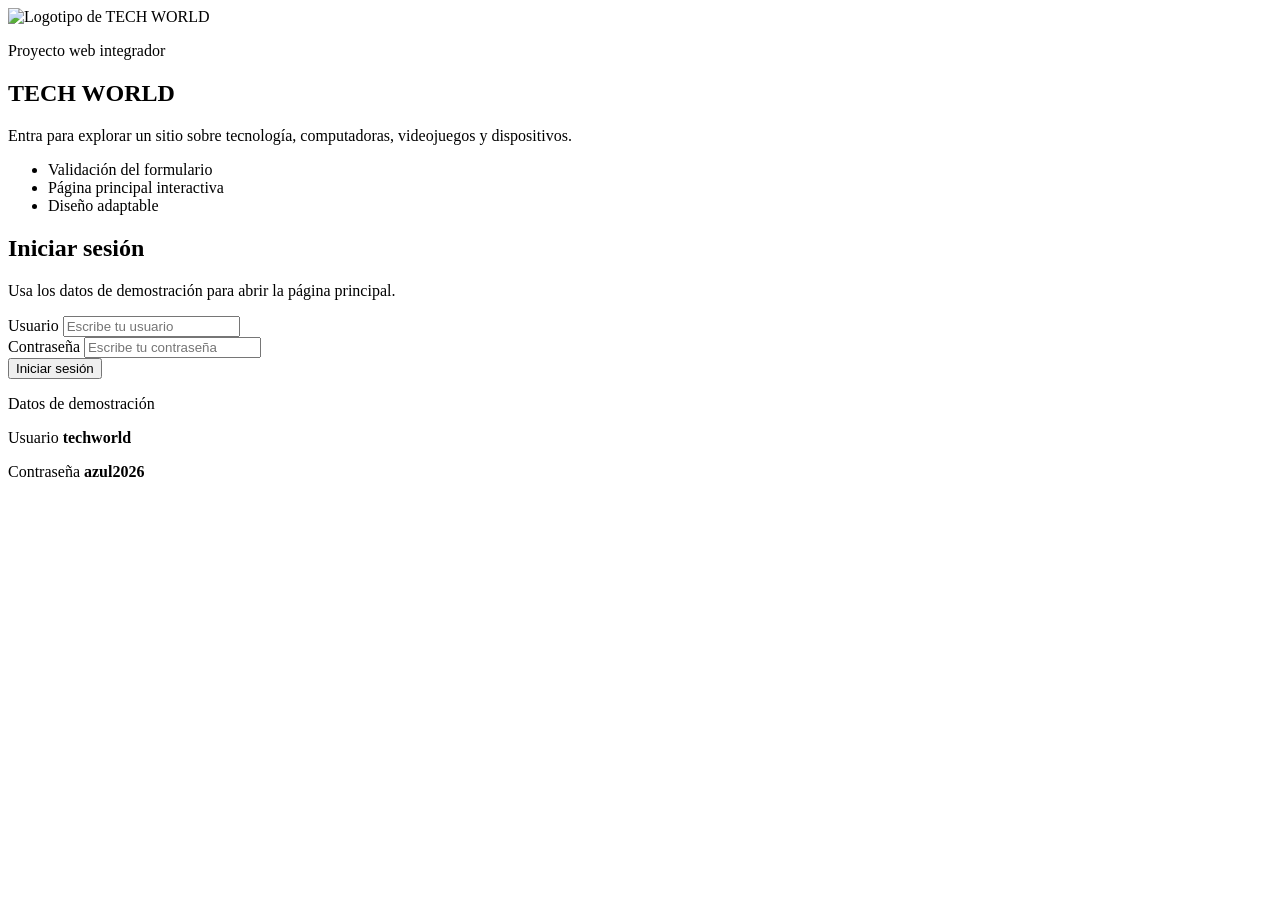
==== index.html @ 04315aa1 "Add files via upload" ====
<!DOCTYPE html>
<html lang="es">
<head>
  <meta charset="UTF-8">
  <meta name="viewport" content="width=device-width, initial-scale=1.0">
  <title>TECH WORLD | Iniciar sesión</title>
  <meta name="description" content="Acceso de demostración al sitio TECH WORLD.">
  <link rel="icon" href="img/logo.svg" type="image/svg+xml">
  <link rel="stylesheet" href="css/estilos.css">
</head>
<body class="pagina-acceso" data-pagina="acceso">
  <main class="acceso">
    <section class="acceso-marca" aria-label="Presentación de TECH WORLD">
      <div class="resplandor resplandor-a" aria-hidden="true"></div>
      <div class="resplandor resplandor-b" aria-hidden="true"></div>
      <img class="logo-grande" src="img/logo.svg" alt="Logotipo de TECH WORLD" width="72" height="72">
      <p class="etiqueta">Proyecto web integrador</p>
      <h1>TECH WORLD</h1>
      <p class="texto-marca">
        Entra para explorar un sitio sobre tecnología, computadoras, videojuegos y dispositivos.
      </p>
      <ul class="lista-marca">
        <li>Validación del formulario</li>
        <li>Página principal interactiva</li>
        <li>Diseño adaptable</li>
      </ul>
    </section>

    <section class="acceso-panel" aria-labelledby="titulo-acceso">
      <h2 id="titulo-acceso">Iniciar sesión</h2>
      <p class="ayuda">Usa los datos de demostración para abrir la página principal.</p>

      <form id="formulario-acceso" action="#" method="post" novalidate>
        <div class="campo">
          <label for="usuario">Usuario</label>
          <input id="usuario" name="usuario" type="text" autocomplete="username" placeholder="Escribe tu usuario" spellcheck="false">
        </div>

        <div class="campo">
          <label for="clave">Contraseña</label>
          <input id="clave" name="clave" type="password" autocomplete="current-password" placeholder="Escribe tu contraseña">
        </div>

        <button class="boton boton-principal" type="submit">Iniciar sesión</button>
        <p id="mensaje-acceso" class="mensaje" role="status" aria-live="polite"></p>
      </form>

      <aside class="datos-demo">
        <p class="etiqueta">Datos de demostración</p>
        <p><span>Usuario</span> <strong>techworld</strong></p>
        <p><span>Contraseña</span> <strong>azul2026</strong></p>
      </aside>

      <noscript>
        <p class="mensaje error">Activa JavaScript para validar el acceso.</p>
      </noscript>
    </section>
  </main>

  <script src="js/script.js"></script>
</body>
</html>
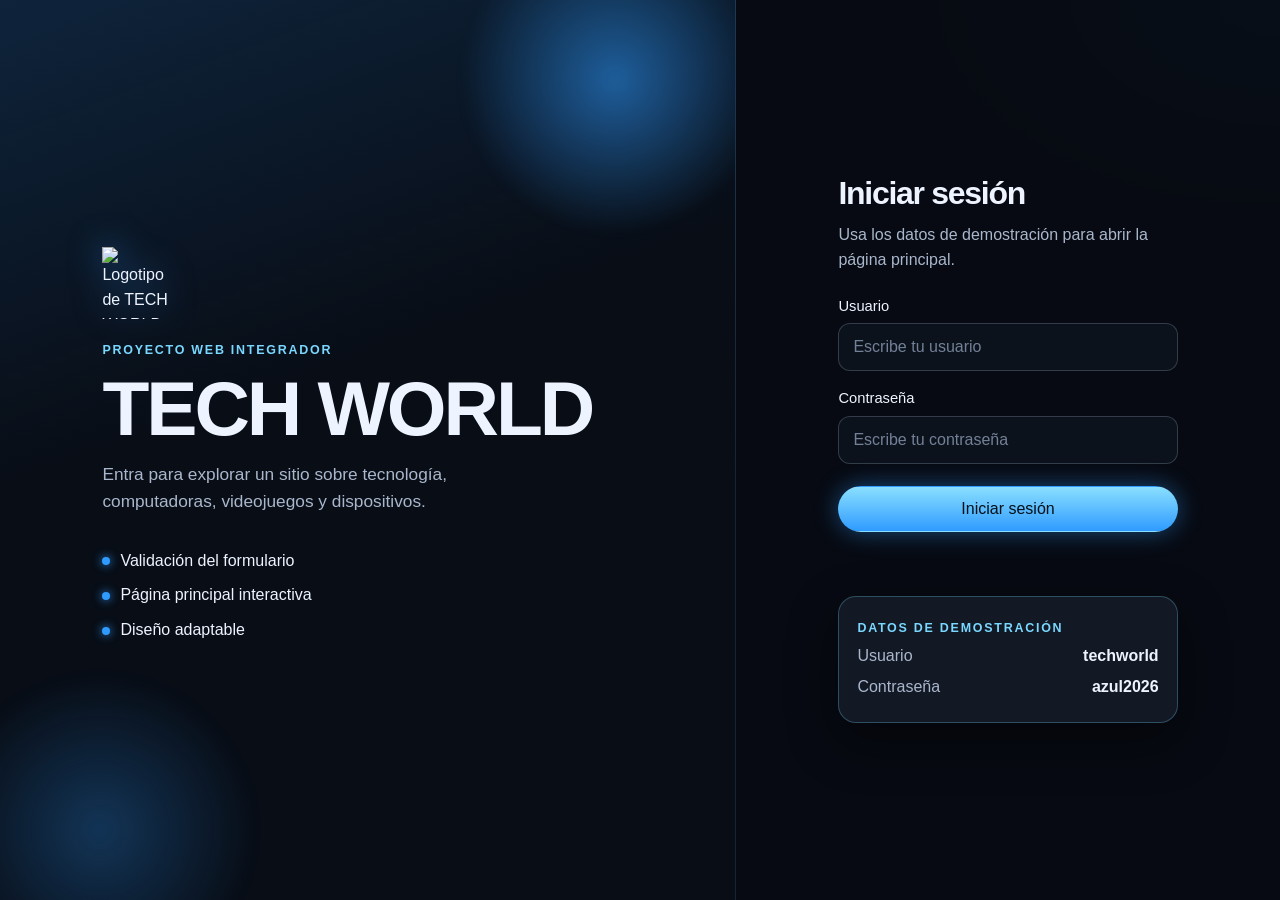
==== commit 0ccbbe49: "Update index.html" ====
--- a/index.html
+++ b/index.html
@@ -6,7 +6,7 @@
   <title>TECH WORLD | Iniciar sesión</title>
   <meta name="description" content="Acceso de demostración al sitio TECH WORLD.">
   <link rel="icon" href="img/logo.svg" type="image/svg+xml">
-  <link rel="stylesheet" href="css/estilos.css">
+  <link rel="stylesheet" href="estilos.css">
 </head>
 <body class="pagina-acceso" data-pagina="acceso">
   <main class="acceso">
--- a/estilos.css
+++ b/estilos.css
@@ -0,0 +1,721 @@
+/* TECH WORLD — estilos del acceso y de la página principal */
+
+:root {
+  --fondo: #070b12;
+  --fondo-2: #101722;
+  --tarjeta: #141c28;
+  --texto: #eef4ff;
+  --texto-suave: #a9b7cc;
+  --azul: #2f9bff;
+  --azul-brillo: #7ad7ff;
+  --linea: rgba(122, 215, 255, 0.28);
+  --sombra: 0 18px 50px rgba(0, 0, 0, 0.45);
+  --radio: 18px;
+  --ancho: 1120px;
+}
+
+* {
+  box-sizing: border-box;
+}
+
+html {
+  scroll-behavior: smooth;
+}
+
+body {
+  margin: 0;
+  min-height: 100vh;
+  color: var(--texto);
+  font-family: "Segoe UI", "Helvetica Neue", Arial, sans-serif;
+  background:
+    radial-gradient(900px 480px at 8% -10%, rgba(47, 155, 255, 0.22), transparent 55%),
+    radial-gradient(700px 420px at 100% 0%, rgba(47, 155, 255, 0.12), transparent 50%),
+    var(--fondo);
+  line-height: 1.55;
+}
+
+img {
+  max-width: 100%;
+  display: block;
+}
+
+a {
+  color: inherit;
+  text-decoration: none;
+}
+
+button,
+input {
+  font: inherit;
+}
+
+.contenedor {
+  width: min(var(--ancho), calc(100% - 32px));
+  margin-inline: auto;
+}
+
+.etiqueta {
+  margin: 0 0 8px;
+  color: var(--azul-brillo);
+  font-size: 0.78rem;
+  font-weight: 700;
+  letter-spacing: 0.14em;
+  text-transform: uppercase;
+}
+
+.boton {
+  display: inline-flex;
+  align-items: center;
+  justify-content: center;
+  min-height: 46px;
+  padding: 0 18px;
+  border: 1px solid transparent;
+  border-radius: 999px;
+  cursor: pointer;
+  transition: transform 0.2s ease, box-shadow 0.2s ease, background 0.2s ease, border-color 0.2s ease;
+}
+
+.boton:hover {
+  transform: translateY(-2px);
+}
+
+.boton:focus-visible,
+a:focus-visible,
+input:focus-visible,
+.boton-menu:focus-visible {
+  outline: 2px solid var(--azul-brillo);
+  outline-offset: 3px;
+}
+
+.boton-principal {
+  color: #041018;
+  background: linear-gradient(180deg, #8adfff, var(--azul));
+  box-shadow: 0 0 24px rgba(47, 155, 255, 0.45);
+}
+
+.boton-secundario,
+.boton-texto {
+  color: var(--texto);
+  background: rgba(8, 16, 28, 0.55);
+  border-color: var(--linea);
+}
+
+.boton-secundario:hover,
+.boton-texto:hover,
+.enlace-salir:hover {
+  border-color: var(--azul-brillo);
+  box-shadow: 0 0 18px rgba(47, 155, 255, 0.28);
+}
+
+/* Acceso */
+
+.pagina-acceso {
+  min-height: 100vh;
+}
+
+.acceso {
+  display: grid;
+  grid-template-columns: 1.15fr 0.85fr;
+  min-height: 100vh;
+}
+
+.acceso-marca,
+.acceso-panel {
+  position: relative;
+  padding: 56px 8vw;
+}
+
+.acceso-marca {
+  display: flex;
+  flex-direction: column;
+  justify-content: center;
+  overflow: hidden;
+  background:
+    linear-gradient(160deg, rgba(47, 155, 255, 0.16), transparent 42%),
+    #080d16;
+  border-right: 1px solid rgba(122, 215, 255, 0.12);
+}
+
+.resplandor {
+  position: absolute;
+  width: 320px;
+  height: 320px;
+  border-radius: 50%;
+  background: radial-gradient(circle, rgba(47, 155, 255, 0.55), transparent 68%);
+  filter: blur(6px);
+  pointer-events: none;
+}
+
+.resplandor-a {
+  top: -80px;
+  right: -40px;
+}
+
+.resplandor-b {
+  bottom: -90px;
+  left: -60px;
+  background: radial-gradient(circle, rgba(47, 155, 255, 0.28), transparent 70%);
+}
+
+.logo-grande {
+  width: 72px;
+  height: 72px;
+  margin-bottom: 22px;
+  filter: drop-shadow(0 0 16px rgba(47, 155, 255, 0.65));
+}
+
+.acceso-marca h1,
+.hero h1,
+.acceso-panel h2 {
+  margin: 0 0 12px;
+  line-height: 1.05;
+  letter-spacing: -0.04em;
+}
+
+.acceso-marca h1 {
+  font-size: clamp(3rem, 6vw, 5.4rem);
+}
+
+.texto-marca {
+  max-width: 460px;
+  margin: 0 0 24px;
+  color: var(--texto-suave);
+  font-size: 1.08rem;
+}
+
+.lista-marca {
+  margin: 0;
+  padding: 0;
+  list-style: none;
+}
+
+.lista-marca li {
+  position: relative;
+  margin: 10px 0;
+  padding-left: 18px;
+  color: var(--texto);
+}
+
+.lista-marca li::before {
+  content: "";
+  position: absolute;
+  left: 0;
+  top: 0.55em;
+  width: 8px;
+  height: 8px;
+  border-radius: 50%;
+  background: var(--azul);
+  box-shadow: 0 0 10px var(--azul);
+}
+
+.acceso-panel {
+  display: flex;
+  flex-direction: column;
+  justify-content: center;
+  background: rgba(7, 11, 18, 0.78);
+}
+
+.acceso-panel h2 {
+  font-size: 2rem;
+}
+
+.ayuda {
+  margin: 0 0 22px;
+  color: var(--texto-suave);
+}
+
+.campo {
+  margin-bottom: 16px;
+}
+
+.campo label {
+  display: block;
+  margin-bottom: 6px;
+  font-size: 0.92rem;
+}
+
+.campo input {
+  width: 100%;
+  min-height: 48px;
+  padding: 0 14px;
+  color: var(--texto);
+  background: #0c121c;
+  border: 1px solid rgba(169, 183, 204, 0.25);
+  border-radius: 12px;
+}
+
+.campo input::placeholder {
+  color: #728197;
+}
+
+.campo input:focus {
+  border-color: var(--azul);
+  box-shadow: 0 0 0 4px rgba(47, 155, 255, 0.15);
+}
+
+.campo input.invalido {
+  border-color: #ff6b7a;
+  box-shadow: 0 0 0 4px rgba(255, 107, 122, 0.12);
+}
+
+.boton-principal {
+  width: 100%;
+  margin-top: 6px;
+}
+
+.mensaje {
+  min-height: 1.4em;
+  margin: 14px 0 0;
+  font-size: 0.95rem;
+}
+
+.mensaje.error {
+  color: #ff8b98;
+}
+
+.mensaje.ok {
+  color: #8dffc7;
+}
+
+.datos-demo {
+  margin-top: 28px;
+  padding: 16px 18px;
+  background: rgba(20, 28, 40, 0.85);
+  border: 1px solid var(--linea);
+  border-radius: var(--radio);
+  box-shadow: var(--sombra);
+}
+
+.datos-demo p {
+  display: flex;
+  justify-content: space-between;
+  gap: 12px;
+  margin: 6px 0;
+}
+
+.datos-demo span {
+  color: var(--texto-suave);
+}
+
+.sacudir {
+  animation: sacudir 0.42s ease;
+}
+
+@keyframes sacudir {
+  0%, 100% { transform: translateX(0); }
+  25% { transform: translateX(-6px); }
+  50% { transform: translateX(6px); }
+  75% { transform: translateX(-3px); }
+}
+
+/* Página principal */
+
+.encabezado {
+  position: sticky;
+  top: 0;
+  z-index: 20;
+  background: rgba(7, 11, 18, 0.88);
+  border-bottom: 1px solid rgba(122, 215, 255, 0.14);
+  backdrop-filter: blur(14px);
+}
+
+.barra {
+  display: flex;
+  align-items: center;
+  justify-content: space-between;
+  gap: 18px;
+  min-height: 74px;
+}
+
+.marca {
+  display: flex;
+  align-items: center;
+  gap: 10px;
+  font-weight: 800;
+  letter-spacing: 0.06em;
+}
+
+.marca img {
+  filter: drop-shadow(0 0 10px rgba(47, 155, 255, 0.7));
+}
+
+.navegacion {
+  display: flex;
+  align-items: center;
+  gap: 8px;
+}
+
+.navegacion a {
+  padding: 8px 10px;
+  color: var(--texto-suave);
+  border-radius: 999px;
+}
+
+.navegacion a:hover {
+  color: var(--texto);
+  background: rgba(47, 155, 255, 0.12);
+}
+
+.enlace-salir {
+  margin-left: 6px;
+  color: var(--texto) !important;
+  border: 1px solid var(--linea);
+}
+
+.boton-menu {
+  display: none;
+  min-height: 40px;
+  padding: 0 14px;
+  color: var(--texto);
+  background: transparent;
+  border: 1px solid var(--linea);
+  border-radius: 999px;
+  cursor: pointer;
+}
+
+.hero {
+  display: grid;
+  grid-template-columns: 1.05fr 0.95fr;
+  gap: 36px;
+  align-items: center;
+  padding: 54px 0 20px;
+}
+
+.hero h1 {
+  max-width: 12ch;
+  font-size: clamp(2.5rem, 5vw, 4.4rem);
+}
+
+.hero-texto p:not(.etiqueta) {
+  max-width: 520px;
+  color: var(--texto-suave);
+  font-size: 1.06rem;
+}
+
+.hero-acciones {
+  display: flex;
+  flex-wrap: wrap;
+  gap: 12px;
+  margin-top: 22px;
+}
+
+.hero-acciones .boton-principal {
+  width: auto;
+}
+
+.hero-figura {
+  margin: 0;
+  padding: 10px;
+  background: linear-gradient(180deg, rgba(122, 215, 255, 0.2), rgba(47, 155, 255, 0.04));
+  border-radius: 28px;
+  box-shadow: var(--sombra), 0 0 40px rgba(47, 155, 255, 0.18);
+}
+
+.hero-figura img,
+.tarjeta img {
+  width: 100%;
+  border-radius: 20px;
+  transition: opacity 0.25s ease, transform 0.45s ease;
+}
+
+.hero-figura img.cambiando,
+.tarjeta img.cambiando {
+  opacity: 0.15;
+}
+
+.interacciones {
+  margin: 18px auto 10px;
+  padding: 22px;
+  background: rgba(16, 23, 34, 0.86);
+  border: 1px solid var(--linea);
+  border-radius: 24px;
+  box-shadow: var(--sombra);
+}
+
+.interacciones-encabezado h2,
+.titulo-seccion {
+  margin: 0 0 6px;
+  font-size: 1.6rem;
+}
+
+.interacciones-encabezado p,
+.estado {
+  margin: 0;
+  color: var(--texto-suave);
+}
+
+.grupo-botones {
+  display: flex;
+  flex-wrap: wrap;
+  gap: 10px;
+  margin: 16px 0 12px;
+}
+
+.seccion {
+  padding: 28px 0 64px;
+}
+
+.rejilla {
+  display: grid;
+  grid-template-columns: repeat(4, 1fr);
+  gap: 16px;
+  margin-top: 18px;
+}
+
+.tarjeta {
+  overflow: hidden;
+  background: rgba(20, 28, 40, 0.92);
+  border: 1px solid rgba(122, 215, 255, 0.16);
+  border-radius: 22px;
+  box-shadow: var(--sombra);
+  transition: transform 0.25s ease, border-color 0.25s ease, box-shadow 0.25s ease;
+}
+
+.tarjeta:hover {
+  transform: translateY(-6px);
+  border-color: rgba(122, 215, 255, 0.7);
+  box-shadow: var(--sombra), 0 0 26px rgba(47, 155, 255, 0.22);
+}
+
+.tarjeta img {
+  aspect-ratio: 16 / 10;
+  object-fit: cover;
+  border-radius: 0;
+}
+
+.tarjeta:hover img {
+  transform: scale(1.04);
+}
+
+.tarjeta-cuerpo {
+  padding: 16px 16px 18px;
+}
+
+.tarjeta h3 {
+  margin: 0 0 8px;
+  font-size: 1.25rem;
+}
+
+.tarjeta p {
+  margin: 0;
+  color: var(--texto-suave);
+}
+
+.boton-texto {
+  width: 100%;
+  margin-top: 14px;
+}
+
+.detalle {
+  display: none;
+  margin-top: 12px !important;
+  color: var(--texto) !important;
+}
+
+.tarjeta.abierta .detalle {
+  display: block;
+}
+
+.tarjeta.abierta {
+  border-color: var(--azul-brillo);
+}
+
+.pie {
+  padding: 28px 0 18px;
+  background: #070b10;
+  border-top: 1px solid rgba(122, 215, 255, 0.14);
+}
+
+.pie-contenido {
+  display: flex;
+  justify-content: space-between;
+  gap: 24px;
+  align-items: center;
+}
+
+.marca-pie {
+  margin: 0 0 4px;
+  font-weight: 800;
+  letter-spacing: 0.08em;
+}
+
+.pie p {
+  margin: 0;
+  color: var(--texto-suave);
+}
+
+.pie nav {
+  display: flex;
+  flex-wrap: wrap;
+  gap: 12px;
+}
+
+.pie nav a:hover {
+  color: var(--azul-brillo);
+}
+
+.nota-pie {
+  width: min(var(--ancho), calc(100% - 32px));
+  margin: 18px auto 0;
+  padding-top: 12px;
+  border-top: 1px solid rgba(169, 183, 204, 0.12);
+  color: #7f8da1;
+  font-size: 0.85rem;
+}
+
+/* Aparición de secciones */
+
+.js .revelar {
+  opacity: 0;
+  transform: translateY(26px);
+}
+
+.js .revelar.visible {
+  opacity: 1;
+  transform: none;
+  transition: opacity 0.7s ease, transform 0.7s ease;
+}
+
+.pulso {
+  animation: pulso 0.45s ease;
+}
+
+@keyframes pulso {
+  from { opacity: 0.35; transform: translateY(6px); }
+  to { opacity: 1; transform: none; }
+}
+
+section[id] {
+  scroll-margin-top: 90px;
+}
+
+/* Temas de fondo */
+
+body.tema-electrico {
+  --fondo: #031426;
+  --fondo-2: #07243d;
+  --tarjeta: #0c2742;
+  --azul: #3ecbff;
+  --azul-brillo: #b7f3ff;
+  background:
+    radial-gradient(820px 520px at 85% 0%, rgba(0, 190, 255, 0.48), transparent 58%),
+    radial-gradient(640px 420px at 0% 90%, rgba(0, 90, 255, 0.38), transparent 55%),
+    #031426;
+}
+
+body.tema-grafito {
+  --fondo: #15171b;
+  --fondo-2: #22262c;
+  --tarjeta: #2a2f36;
+  --azul: #9fd8ff;
+  --azul-brillo: #d5ecff;
+  --linea: rgba(213, 236, 255, 0.28);
+  background:
+    radial-gradient(760px 420px at 15% 0%, rgba(190, 200, 210, 0.18), transparent 56%),
+    #141618;
+}
+
+body.tema-electrico .encabezado,
+body.tema-grafito .encabezado {
+  background: color-mix(in srgb, var(--fondo) 88%, transparent);
+}
+
+/* Adaptable */
+
+@media (max-width: 980px) {
+  .acceso,
+  .hero,
+  .rejilla,
+  .pie-contenido {
+    grid-template-columns: 1fr;
+    display: grid;
+  }
+
+  .rejilla {
+    grid-template-columns: 1fr 1fr;
+  }
+
+  .acceso-marca {
+    min-height: auto;
+    border-right: 0;
+    border-bottom: 1px solid rgba(122, 215, 255, 0.12);
+  }
+
+  .pie-contenido {
+    justify-items: start;
+  }
+}
+
+@media (max-width: 720px) {
+  .boton-menu {
+    display: inline-flex;
+  }
+
+  .barra {
+    position: relative;
+    flex-wrap: wrap;
+    padding: 12px 0;
+  }
+
+  .navegacion {
+    display: none;
+    position: absolute;
+    top: calc(100% + 1px);
+    left: 0;
+    right: 0;
+    flex-direction: column;
+    align-items: stretch;
+    padding: 12px;
+    background: #0c121b;
+    border: 1px solid var(--linea);
+    border-radius: 16px;
+  }
+
+  .navegacion.abierta {
+    display: flex;
+  }
+
+  .enlace-salir {
+    margin-left: 0;
+    text-align: center;
+  }
+
+  .hero {
+    padding-top: 28px;
+  }
+
+  .hero h1 {
+    max-width: none;
+  }
+
+  .rejilla,
+  .acceso-marca,
+  .acceso-panel {
+    padding-left: 22px;
+    padding-right: 22px;
+  }
+
+  .rejilla {
+    grid-template-columns: 1fr;
+    padding: 0;
+  }
+
+  .grupo-botones .boton,
+  .hero-acciones .boton,
+  .pie .boton {
+    width: 100%;
+  }
+}
+
+@media (prefers-reduced-motion: reduce) {
+  html {
+    scroll-behavior: auto;
+  }
+
+  *,
+  *::before,
+  *::after {
+    animation: none !important;
+    transition: none !important;
+  }
+}
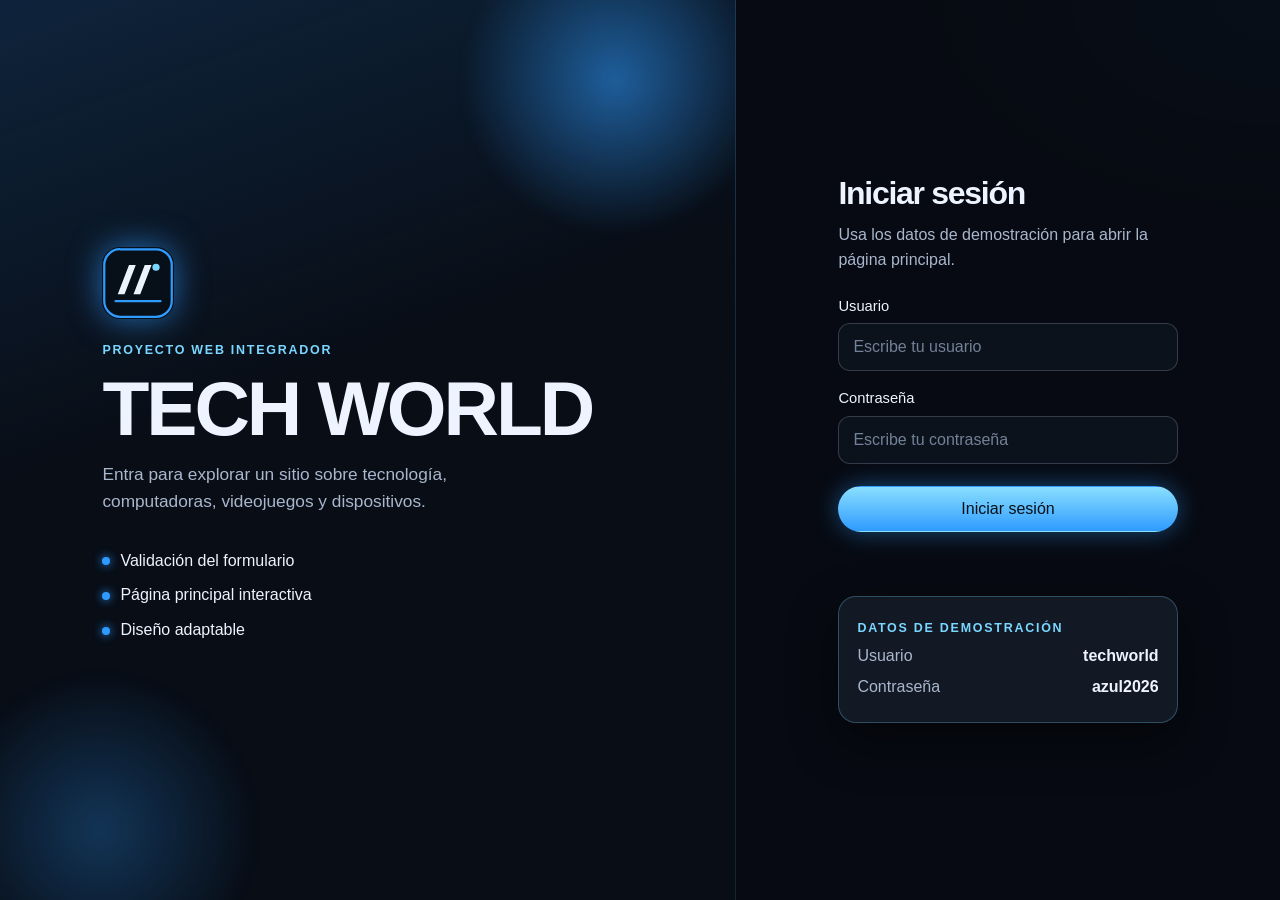
==== commit 3ff2b294: "Add files via upload" ====
--- a/index.html
+++ b/index.html
@@ -1,62 +1,62 @@
-<!DOCTYPE html>
-<html lang="es">
-<head>
-  <meta charset="UTF-8">
-  <meta name="viewport" content="width=device-width, initial-scale=1.0">
-  <title>TECH WORLD | Iniciar sesión</title>
-  <meta name="description" content="Acceso de demostración al sitio TECH WORLD.">
-  <link rel="icon" href="img/logo.svg" type="image/svg+xml">
-  <link rel="stylesheet" href="estilos.css">
-</head>
-<body class="pagina-acceso" data-pagina="acceso">
-  <main class="acceso">
-    <section class="acceso-marca" aria-label="Presentación de TECH WORLD">
-      <div class="resplandor resplandor-a" aria-hidden="true"></div>
-      <div class="resplandor resplandor-b" aria-hidden="true"></div>
-      <img class="logo-grande" src="img/logo.svg" alt="Logotipo de TECH WORLD" width="72" height="72">
-      <p class="etiqueta">Proyecto web integrador</p>
-      <h1>TECH WORLD</h1>
-      <p class="texto-marca">
-        Entra para explorar un sitio sobre tecnología, computadoras, videojuegos y dispositivos.
-      </p>
-      <ul class="lista-marca">
-        <li>Validación del formulario</li>
-        <li>Página principal interactiva</li>
-        <li>Diseño adaptable</li>
-      </ul>
-    </section>
-
-    <section class="acceso-panel" aria-labelledby="titulo-acceso">
-      <h2 id="titulo-acceso">Iniciar sesión</h2>
-      <p class="ayuda">Usa los datos de demostración para abrir la página principal.</p>
-
-      <form id="formulario-acceso" action="#" method="post" novalidate>
-        <div class="campo">
-          <label for="usuario">Usuario</label>
-          <input id="usuario" name="usuario" type="text" autocomplete="username" placeholder="Escribe tu usuario" spellcheck="false">
-        </div>
-
-        <div class="campo">
-          <label for="clave">Contraseña</label>
-          <input id="clave" name="clave" type="password" autocomplete="current-password" placeholder="Escribe tu contraseña">
-        </div>
-
-        <button class="boton boton-principal" type="submit">Iniciar sesión</button>
-        <p id="mensaje-acceso" class="mensaje" role="status" aria-live="polite"></p>
-      </form>
-
-      <aside class="datos-demo">
-        <p class="etiqueta">Datos de demostración</p>
-        <p><span>Usuario</span> <strong>techworld</strong></p>
-        <p><span>Contraseña</span> <strong>azul2026</strong></p>
-      </aside>
-
-      <noscript>
-        <p class="mensaje error">Activa JavaScript para validar el acceso.</p>
-      </noscript>
-    </section>
-  </main>
-
-  <script src="js/script.js"></script>
-</body>
-</html>
+<!DOCTYPE html>
+<html lang="es">
+<head>
+  <meta charset="UTF-8">
+  <meta name="viewport" content="width=device-width, initial-scale=1.0">
+  <title>TECH WORLD | Iniciar sesión</title>
+  <meta name="description" content="Acceso de demostración al sitio TECH WORLD.">
+  <link rel="icon" href="logo.svg" type="image/svg+xml">
+  <link rel="stylesheet" href="estilos.css">
+</head>
+<body class="pagina-acceso" data-pagina="acceso">
+  <main class="acceso">
+    <section class="acceso-marca" aria-label="Presentación de TECH WORLD">
+      <div class="resplandor resplandor-a" aria-hidden="true"></div>
+      <div class="resplandor resplandor-b" aria-hidden="true"></div>
+      <img class="logo-grande" src="logo.svg" alt="Logotipo de TECH WORLD" width="72" height="72">
+      <p class="etiqueta">Proyecto web integrador</p>
+      <h1>TECH WORLD</h1>
+      <p class="texto-marca">
+        Entra para explorar un sitio sobre tecnología, computadoras, videojuegos y dispositivos.
+      </p>
+      <ul class="lista-marca">
+        <li>Validación del formulario</li>
+        <li>Página principal interactiva</li>
+        <li>Diseño adaptable</li>
+      </ul>
+    </section>
+
+    <section class="acceso-panel" aria-labelledby="titulo-acceso">
+      <h2 id="titulo-acceso">Iniciar sesión</h2>
+      <p class="ayuda">Usa los datos de demostración para abrir la página principal.</p>
+
+      <form id="formulario-acceso" action="#" method="post" novalidate>
+        <div class="campo">
+          <label for="usuario">Usuario</label>
+          <input id="usuario" name="usuario" type="text" autocomplete="username" placeholder="Escribe tu usuario" spellcheck="false">
+        </div>
+
+        <div class="campo">
+          <label for="clave">Contraseña</label>
+          <input id="clave" name="clave" type="password" autocomplete="current-password" placeholder="Escribe tu contraseña">
+        </div>
+
+        <button class="boton boton-principal" type="submit">Iniciar sesión</button>
+        <p id="mensaje-acceso" class="mensaje" role="status" aria-live="polite"></p>
+      </form>
+
+      <aside class="datos-demo">
+        <p class="etiqueta">Datos de demostración</p>
+        <p><span>Usuario</span> <strong>techworld</strong></p>
+        <p><span>Contraseña</span> <strong>azul2026</strong></p>
+      </aside>
+
+      <noscript>
+        <p class="mensaje error">Activa JavaScript para validar el acceso.</p>
+      </noscript>
+    </section>
+  </main>
+
+  <script src="script.js"></script>
+</body>
+</html>
